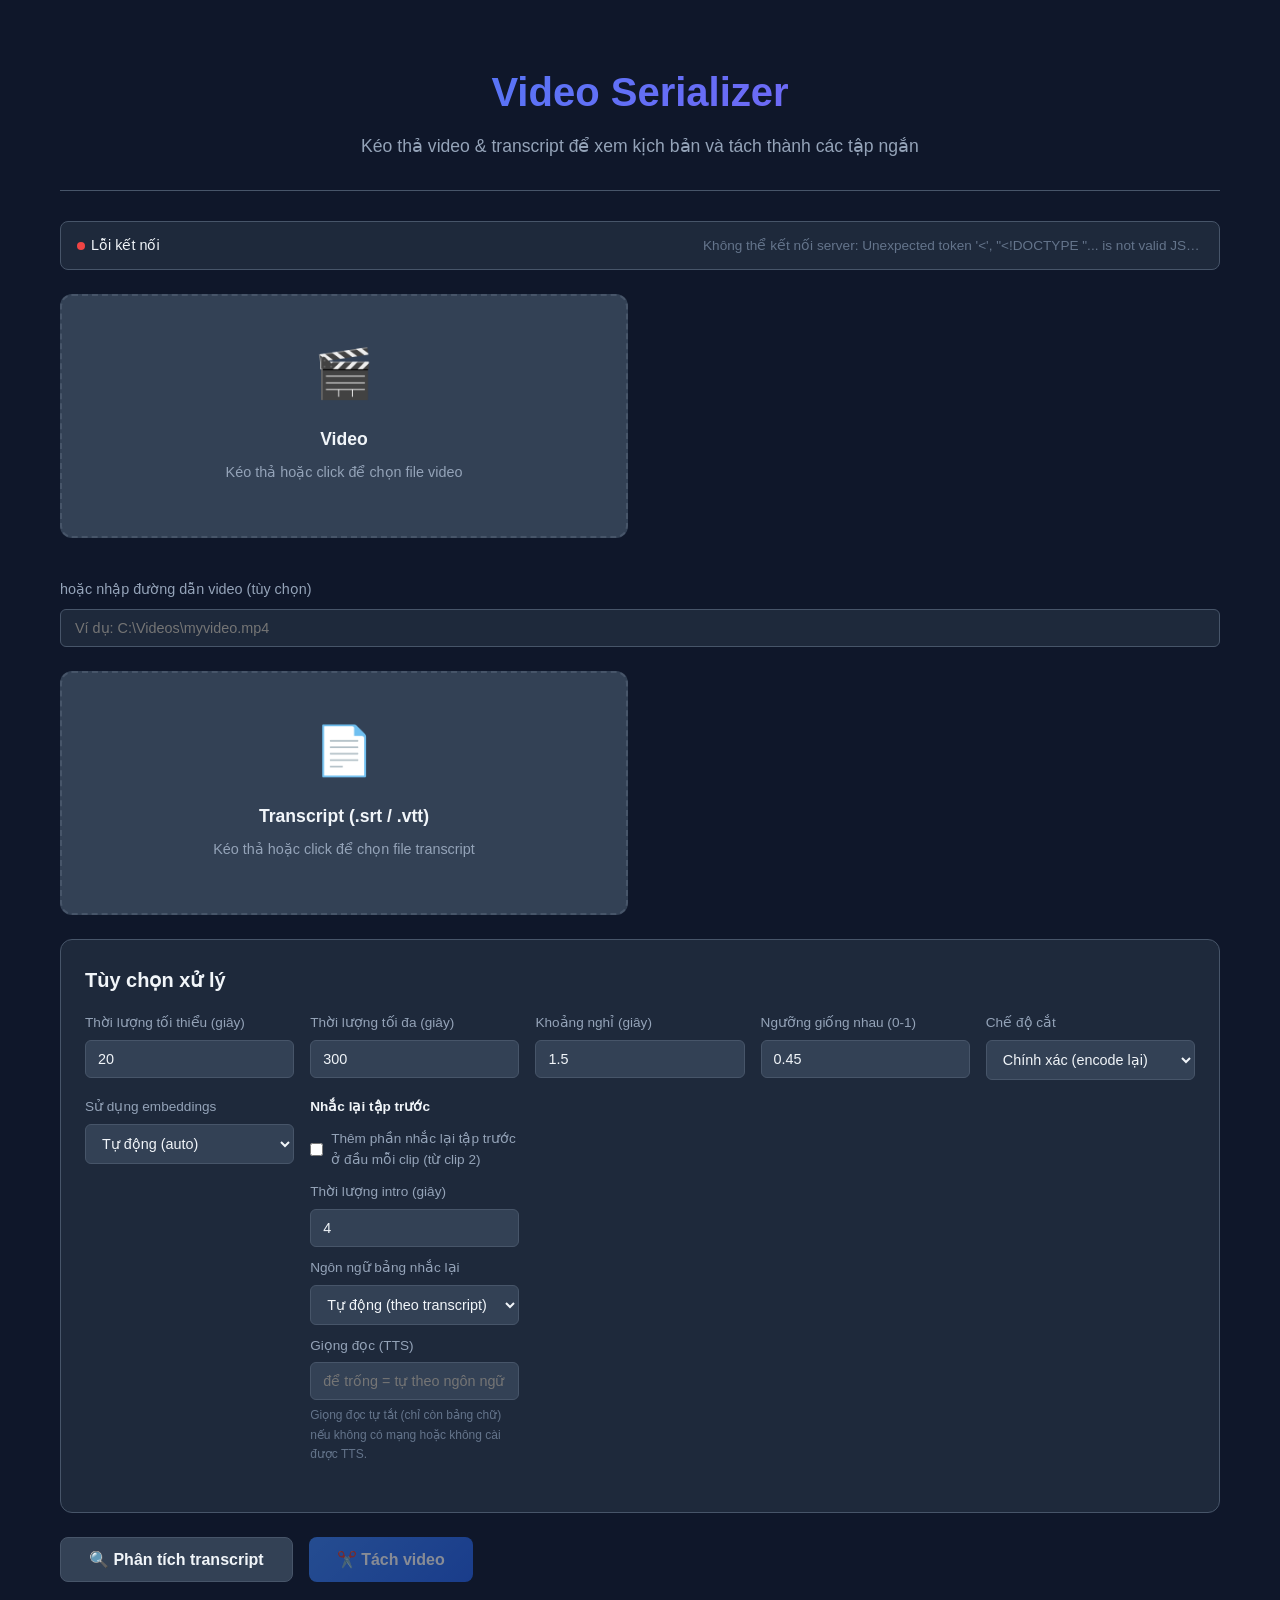
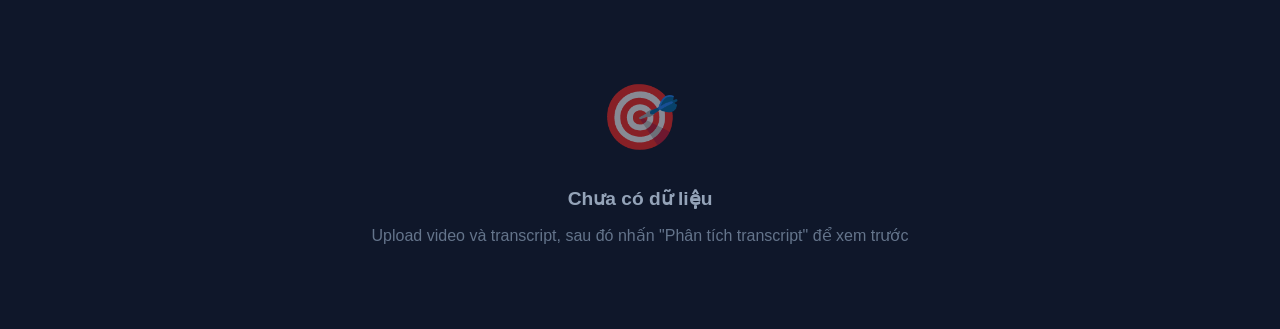
==== video-serializer/webgui.html @ 5f36f4cb "Restructure: move ClipForge into old/ and add video-serializer project" ====
<!DOCTYPE html>
<html lang="vi">
<head>
    <meta charset="UTF-8">
    <meta name="viewport" content="width=device-width, initial-scale=1.0">
    <title>Video Serializer</title>
    <style>
        :root {
            --bg-primary: #0f172a;
            --bg-secondary: #1e293b;
            --bg-card: #334155;
            --bg-hover: #475569;
            --text-primary: #f1f5f9;
            --text-secondary: #94a3b8;
            --text-muted: #64748b;
            --accent: #3b82f6;
            --accent-hover: #2563eb;
            --success: #10b981;
            --warning: #f59e0b;
            --error: #ef4444;
            --border: #475569;
            --shadow: rgba(0, 0, 0, 0.3);
        }

        * {
            margin: 0;
            padding: 0;
            box-sizing: border-box;
        }

        body {
            font-family: -apple-system, BlinkMacSystemFont, 'Segoe UI', Roboto, Oxygen, Ubuntu, sans-serif;
            background: var(--bg-primary);
            color: var(--text-primary);
            line-height: 1.6;
            min-height: 100vh;
        }

        .container {
            max-width: 1200px;
            margin: 0 auto;
            padding: 20px;
        }

        /* Header */
        header {
            text-align: center;
            padding: 40px 0 30px;
            border-bottom: 1px solid var(--border);
            margin-bottom: 30px;
        }

        header h1 {
            font-size: 2.5rem;
            font-weight: 700;
            background: linear-gradient(135deg, var(--accent), #8b5cf6);
            -webkit-background-clip: text;
            -webkit-text-fill-color: transparent;
            background-clip: text;
            margin-bottom: 8px;
        }

        header p {
            color: var(--text-secondary);
            font-size: 1.1rem;
        }

        /* Status Bar */
        .status-bar {
            background: var(--bg-secondary);
            border: 1px solid var(--border);
            border-radius: 8px;
            padding: 12px 16px;
            margin-bottom: 24px;
            display: flex;
            justify-content: space-between;
            align-items: center;
            flex-wrap: wrap;
            gap: 12px;
        }

        .status-left {
            display: flex;
            align-items: center;
            gap: 12px;
        }

        .status-indicator {
            display: flex;
            align-items: center;
            gap: 6px;
            font-size: 0.9rem;
        }

        .status-dot {
            width: 8px;
            height: 8px;
            border-radius: 50%;
            background: var(--success);
        }

        .status-dot.warning {
            background: var(--warning);
        }

        .status-dot.error {
            background: var(--error);
        }

        .warning-badge {
            background: rgba(245, 158, 11, 0.2);
            color: var(--warning);
            padding: 4px 10px;
            border-radius: 4px;
            font-size: 0.85rem;
            font-weight: 500;
        }

        .log-area {
            font-size: 0.85rem;
            color: var(--text-muted);
            max-width: 500px;
            overflow: hidden;
            text-overflow: ellipsis;
            white-space: nowrap;
        }

        /* Cards */
        .card {
            background: var(--bg-secondary);
            border: 1px solid var(--border);
            border-radius: 12px;
            padding: 24px;
            margin-bottom: 24px;
        }

        .card-title {
            font-size: 1.25rem;
            font-weight: 600;
            margin-bottom: 16px;
            color: var(--text-primary);
        }

        /* Upload Zones */
        .upload-grid {
            display: grid;
            grid-template-columns: 1fr 1fr;
            gap: 24px;
            margin-bottom: 24px;
        }

        @media (max-width: 768px) {
            .upload-grid {
                grid-template-columns: 1fr;
            }
        }

        .upload-zone {
            background: var(--bg-card);
            border: 2px dashed var(--border);
            border-radius: 12px;
            padding: 40px 24px;
            text-align: center;
            cursor: pointer;
            transition: all 0.2s ease;
            position: relative;
        }

        .upload-zone:hover {
            border-color: var(--accent);
            background: var(--bg-hover);
        }

        .upload-zone.dragover {
            border-color: var(--accent);
            background: rgba(59, 130, 246, 0.1);
        }

        .upload-zone.has-file {
            border-style: solid;
            border-color: var(--success);
        }

        .upload-icon {
            font-size: 3rem;
            margin-bottom: 12px;
        }

        .upload-zone h3 {
            font-size: 1.1rem;
            font-weight: 600;
            margin-bottom: 8px;
        }

        .upload-zone p {
            color: var(--text-secondary);
            font-size: 0.9rem;
            margin-bottom: 12px;
        }

        .upload-zone input[type="file"] {
            position: absolute;
            top: 0;
            left: 0;
            width: 100%;
            height: 100%;
            opacity: 0;
            cursor: pointer;
        }

        .file-info {
            margin-top: 16px;
            padding: 12px;
            background: var(--bg-secondary);
            border-radius: 8px;
            font-size: 0.9rem;
            display: none;
        }

        .file-info.visible {
            display: block;
        }

        .file-info strong {
            color: var(--success);
        }

        .path-input-container {
            margin-top: 16px;
        }

        .path-input-container label {
            display: block;
            font-size: 0.9rem;
            color: var(--text-secondary);
            margin-bottom: 8px;
        }

        .path-input-container input {
            width: 100%;
            padding: 10px 14px;
            background: var(--bg-secondary);
            border: 1px solid var(--border);
            border-radius: 6px;
            color: var(--text-primary);
            font-size: 0.9rem;
        }

        .path-input-container input:focus {
            outline: none;
            border-color: var(--accent);
        }

        /* Progress Bar */
        .progress-container {
            margin-top: 12px;
            display: none;
        }

        .progress-container.visible {
            display: block;
        }

        .progress-bar {
            height: 6px;
            background: var(--bg-secondary);
            border-radius: 3px;
            overflow: hidden;
            margin-bottom: 8px;
        }

        .progress-fill {
            height: 100%;
            background: linear-gradient(90deg, var(--accent), #8b5cf6);
            width: 0%;
            transition: width 0.2s ease;
        }

        .progress-text {
            font-size: 0.85rem;
            color: var(--text-secondary);
        }

        /* Options Panel */
        .options-panel {
            display: grid;
            grid-template-columns: repeat(auto-fit, minmax(180px, 1fr));
            gap: 16px;
            margin-bottom: 24px;
        }

        .option-group {
            display: flex;
            flex-direction: column;
        }

        .option-group label {
            font-size: 0.85rem;
            color: var(--text-secondary);
            margin-bottom: 6px;
        }

        .option-group input,
        .option-group select {
            padding: 10px 12px;
            background: var(--bg-card);
            border: 1px solid var(--border);
            border-radius: 6px;
            color: var(--text-primary);
            font-size: 0.9rem;
        }

        .option-group input:focus,
        .option-group select:focus {
            outline: none;
            border-color: var(--accent);
        }

        /* Buttons */
        .button-row {
            display: flex;
            gap: 16px;
            margin-bottom: 24px;
        }

        .btn {
            padding: 12px 28px;
            border: none;
            border-radius: 8px;
            font-size: 1rem;
            font-weight: 600;
            cursor: pointer;
            transition: all 0.2s ease;
            display: flex;
            align-items: center;
            gap: 8px;
        }

        .btn-primary {
            background: linear-gradient(135deg, var(--accent), #2563eb);
            color: white;
        }

        .btn-primary:hover:not(:disabled) {
            background: linear-gradient(135deg, var(--accent-hover), #1d4ed8);
            transform: translateY(-1px);
        }

        .btn-secondary {
            background: var(--bg-card);
            color: var(--text-primary);
            border: 1px solid var(--border);
        }

        .btn-secondary:hover:not(:disabled) {
            background: var(--bg-hover);
        }

        .btn:disabled {
            opacity: 0.5;
            cursor: not-allowed;
        }

        .spinner {
            width: 18px;
            height: 18px;
            border: 2px solid rgba(255,255,255,0.3);
            border-top-color: white;
            border-radius: 50%;
            animation: spin 0.8s linear infinite;
        }

        @keyframes spin {
            to { transform: rotate(360deg); }
        }

        /* Error Banner */
        .error-banner {
            background: rgba(239, 68, 68, 0.15);
            border: 1px solid var(--error);
            border-radius: 8px;
            padding: 14px 18px;
            margin-bottom: 24px;
            display: none;
        }

        .error-banner.visible {
            display: block;
        }

        .error-banner strong {
            color: var(--error);
            margin-right: 8px;
        }

        /* Script Timeline */
        .script-section {
            margin-bottom: 32px;
        }

        .topic-card {
            background: var(--bg-card);
            border: 1px solid var(--border);
            border-radius: 10px;
            padding: 20px;
            margin-bottom: 20px;
        }

        .topic-header {
            display: flex;
            justify-content: space-between;
            align-items: flex-start;
            margin-bottom: 12px;
            flex-wrap: wrap;
            gap: 12px;
        }

        .topic-title {
            font-size: 1.1rem;
            font-weight: 600;
            color: var(--accent);
        }

        .topic-meta {
            display: flex;
            gap: 16px;
            font-size: 0.85rem;
            color: var(--text-secondary);
        }

        .topic-meta span {
            background: var(--bg-secondary);
            padding: 4px 10px;
            border-radius: 4px;
        }

        .topic-summary {
            color: var(--text-secondary);
            font-size: 0.95rem;
            margin-bottom: 16px;
            line-height: 1.5;
        }

        .transcript-lines {
            background: var(--bg-secondary);
            border-radius: 8px;
            padding: 16px;
            max-height: 300px;
            overflow-y: auto;
        }

        .transcript-line {
            font-family: 'Consolas', 'Monaco', monospace;
            font-size: 0.9rem;
            padding: 8px 0;
            border-bottom: 1px solid var(--border);
            line-height: 1.6;
        }

        .transcript-line:last-child {
            border-bottom: none;
        }

        .timestamp {
            color: var(--accent);
            font-weight: 600;
            margin-right: 12px;
        }

        /* Clips Grid */
        .clips-section {
            margin-bottom: 32px;
        }

        .clips-header {
            display: flex;
            justify-content: space-between;
            align-items: center;
            margin-bottom: 20px;
            flex-wrap: wrap;
            gap: 16px;
        }

        .output-dir {
            font-size: 0.85rem;
            color: var(--text-secondary);
        }

        .output-dir code {
            background: var(--bg-card);
            padding: 4px 10px;
            border-radius: 4px;
            font-family: 'Consolas', 'Monaco', monospace;
            cursor: pointer;
        }

        .output-dir code:hover {
            background: var(--bg-hover);
        }

        .metadata-link {
            color: var(--accent);
            text-decoration: none;
            font-size: 0.9rem;
            font-weight: 500;
        }

        .metadata-link:hover {
            text-decoration: underline;
        }

        .clips-grid {
            display: grid;
            grid-template-columns: repeat(auto-fill, minmax(350px, 1fr));
            gap: 20px;
        }

        @media (max-width: 400px) {
            .clips-grid {
                grid-template-columns: 1fr;
            }
        }

        .clip-card {
            background: var(--bg-card);
            border: 1px solid var(--border);
            border-radius: 10px;
            overflow: hidden;
        }

        .clip-video {
            width: 100%;
            aspect-ratio: 16/9;
            background: #000;
        }

        .clip-video video {
            width: 100%;
            height: 100%;
        }

        .clip-info {
            padding: 16px;
        }

        .clip-title {
            font-size: 1rem;
            font-weight: 600;
            margin-bottom: 8px;
            color: var(--text-primary);
        }

        .clip-meta {
            display: flex;
            gap: 12px;
            font-size: 0.85rem;
            color: var(--text-secondary);
            margin-bottom: 10px;
        }

        .clip-summary {
            font-size: 0.9rem;
            color: var(--text-muted);
            margin-bottom: 12px;
            line-height: 1.5;
        }

        .clip-download {
            display: inline-flex;
            align-items: center;
            gap: 6px;
            color: var(--accent);
            text-decoration: none;
            font-size: 0.9rem;
            font-weight: 500;
            padding: 8px 14px;
            background: var(--bg-secondary);
            border-radius: 6px;
            transition: background 0.2s;
        }

        .clip-download:hover {
            background: var(--bg-hover);
        }

        /* Empty State */
        .empty-state {
            text-align: center;
            padding: 60px 20px;
            color: var(--text-muted);
        }

        .empty-state-icon {
            font-size: 4rem;
            margin-bottom: 16px;
            opacity: 0.5;
        }

        .empty-state h3 {
            font-size: 1.2rem;
            margin-bottom: 8px;
            color: var(--text-secondary);
        }
    </style>
</head>
<body>
    <div class="container">
        <header>
            <h1>Video Serializer</h1>
            <p>Kéo thả video & transcript để xem kịch bản và tách thành các tập ngắn</p>
        </header>

        <!-- Status Bar -->
        <div class="status-bar">
            <div class="status-left">
                <div class="status-indicator">
                    <span class="status-dot" id="statusDot"></span>
                    <span id="statusText">Đang kết nối...</span>
                </div>
                <span class="warning-badge" id="ffmpegWarning" style="display: none;">⚠️ Thiếu ffmpeg</span>
            </div>
            <div class="log-area" id="logArea">Sẵn sàng</div>
        </div>

        <!-- Error Banner -->
        <div class="error-banner" id="errorBanner">
            <strong>Lỗi:</strong>
            <span id="errorMessage"></span>
        </div>

        <!-- Upload Zones -->
        <div class="upload-grid">
            <!-- Video Upload Zone -->
            <div class="upload-zone" id="videoZone">
                <input type="file" id="videoInput" accept="video/*">
                <div class="upload-icon">🎬</div>
                <h3>Video</h3>
                <p>Kéo thả hoặc click để chọn file video</p>
                <div class="file-info" id="videoInfo"></div>
                <div class="progress-container" id="videoProgress">
                    <div class="progress-bar">
                        <div class="progress-fill" id="videoProgressFill"></div>
                    </div>
                    <div class="progress-text" id="videoProgressText">0%</div>
                </div>
            </div>
            <div class="path-input-container" style="grid-column: 1 / -1;">
                <label for="videoPathInput">hoặc nhập đường dẫn video (tùy chọn)</label>
                <input type="text" id="videoPathInput" placeholder="Ví dụ: C:\Videos\myvideo.mp4">
            </div>

            <!-- Transcript Upload Zone -->
            <div class="upload-zone" id="transcriptZone">
                <input type="file" id="transcriptInput" accept=".srt,.vtt">
                <div class="upload-icon">📄</div>
                <h3>Transcript (.srt / .vtt)</h3>
                <p>Kéo thả hoặc click để chọn file transcript</p>
                <div class="file-info" id="transcriptInfo"></div>
            </div>
        </div>

        <!-- Options Panel -->
        <div class="card">
            <h2 class="card-title">Tùy chọn xử lý</h2>
            <div class="options-panel">
                <div class="option-group">
                    <label for="minDuration">Thời lượng tối thiểu (giây)</label>
                    <input type="number" id="minDuration" value="20" min="1">
                </div>
                <div class="option-group">
                    <label for="maxDuration">Thời lượng tối đa (giây)</label>
                    <input type="number" id="maxDuration" value="300" min="1">
                </div>
                <div class="option-group">
                    <label for="gapThreshold">Khoảng nghỉ (giây)</label>
                    <input type="number" id="gapThreshold" value="1.5" step="0.1" min="0">
                </div>
                <div class="option-group">
                    <label for="similarity">Ngưỡng giống nhau (0-1)</label>
                    <input type="number" id="similarity" value="0.45" step="0.05" min="0" max="1">
                </div>
                <div class="option-group">
                    <label for="cutMode">Chế độ cắt</label>
                    <select id="cutMode">
                        <option value="accurate">Chính xác (encode lại)</option>
                        <option value="fast">Nhanh (copy)</option>
                    </select>
                </div>
                <div class="option-group">
                    <label for="useEmbeddings">Sử dụng embeddings</label>
                    <select id="useEmbeddings">
                        <option value="auto">Tự động (auto)</option>
                        <option value="false">Heuristic (nhanh, không cần cài thêm)</option>
                        <option value="true">Semantic (cần cài sentence-transformers)</option>
                    </select>
                </div>
                <div class="option-group">
                    <label style="font-weight: 600; color: var(--text-primary); margin-bottom: 10px;">Nhắc lại tập trước</label>
                    <div style="display: flex; align-items: center; gap: 8px; margin-bottom: 10px;">
                        <input type="checkbox" id="optAddRecaps" style="width: auto;">
                        <label for="optAddRecaps" style="margin: 0; font-size: 0.85rem; color: var(--text-secondary); cursor: pointer;">Thêm phần nhắc lại tập trước ở đầu mỗi clip (từ clip 2)</label>
                    </div>
                    <label for="optRecapDuration" style="font-size: 0.85rem; color: var(--text-secondary); margin-bottom: 6px;">Thời lượng intro (giây)</label>
                    <input type="number" id="optRecapDuration" value="4" min="1" max="10" step="0.5" style="margin-bottom: 10px;">
                    <label for="optRecapLang" style="font-size: 0.85rem; color: var(--text-secondary); margin-bottom: 6px;">Ngôn ngữ bảng nhắc lại</label>
                    <select id="optRecapLang" style="margin-bottom: 10px;">
                        <option value="auto" selected>Tự động (theo transcript)</option>
                        <option value="vi">Tiếng Việt</option>
                        <option value="en">English</option>
                        <option value="zh">中文</option>
                    </select>
                    <label for="optRecapVoice" style="font-size: 0.85rem; color: var(--text-secondary); margin-bottom: 6px;">Giọng đọc (TTS)</label>
                    <input type="text" id="optRecapVoice" value="" placeholder="để trống = tự theo ngôn ngữ">
                    <div style="font-size: 0.75rem; color: var(--text-muted); margin-top: 6px;">Giọng đọc tự tắt (chỉ còn bảng chữ) nếu không có mạng hoặc không cài được TTS.</div>
                </div>
            </div>
        </div>

        <!-- Action Buttons -->
        <div class="button-row">
            <button class="btn btn-secondary" id="parseBtn">
                🔍 Phân tích transcript
            </button>
            <button class="btn btn-primary" id="processBtn" disabled>
                ✂️ Tách video
            </button>
        </div>

        <!-- Results Area -->
        <div id="resultsArea">
            <!-- Script/Timeline Section -->
            <div class="script-section" id="scriptSection" style="display: none;">
                <h2 class="card-title">Kịch bản video</h2>
                <div id="topicsContainer"></div>
            </div>

            <!-- Clips Section -->
            <div class="clips-section" id="clipsSection" style="display: none;">
                <div class="clips-header">
                    <div>
                        <h2 class="card-title" style="margin-bottom: 8px;">Các tập đã tách</h2>
                        <div class="output-dir">
                            Thư mục output: <code id="outputDirCode"></code>
                        </div>
                    </div>
                    <div style="display: flex; gap: 12px; align-items: center;">
                        <a href="/metadata.json" class="metadata-link" download>
                            📥 Tải metadata.json
                        </a>
                        <a href="/api/export" class="metadata-link" id="exportAllBtn"
                           style="background: linear-gradient(135deg, #22c55e, #16a34a); color: #fff; padding: 8px 16px; border-radius: 8px; text-decoration: none; font-weight: 600;">
                            📦 Xuất file (tải tất cả .ZIP)
                        </a>
                    </div>
                </div>
                <div class="clips-grid" id="clipsGrid"></div>
            </div>

            <!-- Empty State -->
            <div class="empty-state" id="emptyState">
                <div class="empty-state-icon">🎯</div>
                <h3>Chưa có dữ liệu</h3>
                <p>Upload video và transcript, sau đó nhấn "Phân tích transcript" để xem trước</p>
            </div>
        </div>
    </div>

    <script>
        // State
        let videoPath = '';
        let transcriptPath = '';
        let parsedData = null;

        // DOM Elements
        const statusDot = document.getElementById('statusDot');
        const statusText = document.getElementById('statusText');
        const ffmpegWarning = document.getElementById('ffmpegWarning');
        const logArea = document.getElementById('logArea');
        const errorBanner = document.getElementById('errorBanner');
        const errorMessage = document.getElementById('errorMessage');
        const videoZone = document.getElementById('videoZone');
        const videoInput = document.getElementById('videoInput');
        const videoInfo = document.getElementById('videoInfo');
        const videoProgress = document.getElementById('videoProgress');
        const videoProgressFill = document.getElementById('videoProgressFill');
        const videoProgressText = document.getElementById('videoProgressText');
        const videoPathInput = document.getElementById('videoPathInput');
        const transcriptZone = document.getElementById('transcriptZone');
        const transcriptInput = document.getElementById('transcriptInput');
        const transcriptInfo = document.getElementById('transcriptInfo');
        const parseBtn = document.getElementById('parseBtn');
        const processBtn = document.getElementById('processBtn');
        const scriptSection = document.getElementById('scriptSection');
        const topicsContainer = document.getElementById('topicsContainer');
        const clipsSection = document.getElementById('clipsSection');
        const clipsGrid = document.getElementById('clipsGrid');
        const outputDirCode = document.getElementById('outputDirCode');
        const emptyState = document.getElementById('emptyState');

        // Utility Functions
        function log(message) {
            logArea.textContent = message;
        }

        function showError(message) {
            errorMessage.textContent = message;
            errorBanner.classList.add('visible');
            setTimeout(() => {
                errorBanner.classList.remove('visible');
            }, 8000);
        }

        function formatFileSize(bytes) {
            if (bytes === 0) return '0 B';
            const k = 1024;
            const sizes = ['B', 'KB', 'MB', 'GB'];
            const i = Math.floor(Math.log(bytes) / Math.log(k));
            return parseFloat((bytes / Math.pow(k, i)).toFixed(2)) + ' ' + sizes[i];
        }

        function getOptions() {
            return {
                min_duration: parseFloat(document.getElementById('minDuration').value) || 20,
                max_duration: parseFloat(document.getElementById('maxDuration').value) || 300,
                gap: parseFloat(document.getElementById('gapThreshold').value) || 1.5,
                similarity: parseFloat(document.getElementById('similarity').value) || 0.45,
                cut_mode: document.getElementById('cutMode').value,
                use_embeddings: document.getElementById('useEmbeddings').value,
                add_recaps: document.getElementById('optAddRecaps').checked ? 'true' : 'false',
                recap_duration: parseFloat(document.getElementById('optRecapDuration').value) || 4,
                recap_lang: document.getElementById('optRecapLang').value,
                recap_voice: document.getElementById('optRecapVoice').value
            };
        }

        function buildOptionsQuery(options) {
            const params = new URLSearchParams();
            params.append('filename', 'transcript.srt');
            params.append('min_duration', options.min_duration);
            params.append('max_duration', options.max_duration);
            params.append('gap', options.gap);
            params.append('similarity', options.similarity);
            params.append('cut_mode', options.cut_mode);
            params.append('use_embeddings', options.use_embeddings);
            return params.toString();
        }

        function updateProcessButton() {
            const hasVideo = videoPath !== '';
            const hasTranscript = transcriptPath !== '';
            processBtn.disabled = !(hasVideo && hasTranscript);
        }

        // Health Check
        async function checkHealth() {
            try {
                const response = await fetch('/api/health');
                const data = await response.json();
                
                if (data.ok) {
                    statusDot.className = 'status-dot';
                    statusText.textContent = 'Server OK';
                    
                    if (!data.ffmpeg_found) {
                        ffmpegWarning.style.display = 'block';
                        log('Cảnh báo: ffmpeg không tìm thấy trong PATH');
                    } else {
                        ffmpegWarning.style.display = 'none';
                        log('Sẵn sàng - ffmpeg đã cài đặt');
                    }
                } else {
                    throw new Error('Health check failed');
                }
            } catch (error) {
                statusDot.className = 'status-dot error';
                statusText.textContent = 'Lỗi kết nối';
                ffmpegWarning.style.display = 'none';
                log('Không thể kết nối server: ' + error.message);
            }
        }

        // Video Upload with XMLHttpRequest for progress
        function uploadVideo(file) {
            return new Promise((resolve, reject) => {
                const xhr = new XMLHttpRequest();
                const url = '/api/upload?filename=' + encodeURIComponent(file.name);
                
                xhr.open('POST', url, true);
                xhr.setRequestHeader('Content-Type', file.type || 'video/mp4');
                
                xhr.upload.onprogress = (e) => {
                    if (e.lengthComputable) {
                        const percent = Math.round((e.loaded / e.total) * 100);
                        videoProgressFill.style.width = percent + '%';
                        videoProgressText.textContent = percent + '%';
                        videoProgress.classList.add('visible');
                    }
                };
                
                xhr.onload = () => {
                    videoProgress.classList.remove('visible');
                    if (xhr.status >= 200 && xhr.status < 300) {
                        try {
                            const data = JSON.parse(xhr.responseText);
                            if (data.ok) {
                                videoPath = data.video_path;
                                videoInfo.innerHTML = '<strong>✓ Đã upload:</strong> ' + data.name + ' (' + formatFileSize(file.size) + ')';
                                videoInfo.classList.add('visible');
                                videoZone.classList.add('has-file');
                                log('Đã upload video: ' + data.name);
                                updateProcessButton();
                                resolve(data);
                            } else {
                                reject(new Error(data.error || 'Upload failed'));
                            }
                        } catch (e) {
                            reject(new Error('Invalid response'));
                        }
                    } else {
                        reject(new Error('Upload failed: ' + xhr.statusText));
                    }
                };
                
                xhr.onerror = () => {
                    videoProgress.classList.remove('visible');
                    reject(new Error('Network error'));
                };
                
                xhr.send(file);
            });
        }

        // Parse Transcript
        async function parseTranscript(file) {
            const options = getOptions();
            const queryString = buildOptionsQuery(options);
            
            try {
                const response = await fetch('/api/parse?' + queryString, {
                    method: 'POST',
                    headers: {
                        'Content-Type': file.type || 'text/plain'
                    },
                    body: file
                });
                
                const data = await response.json();
                
                if (data.ok) {
                    transcriptPath = data.transcript_path;
                    parsedData = data;
                    
                    transcriptInfo.innerHTML = '<strong>✓ Đã phân tích:</strong> ' + data.segment_count + ' đoạn, ' + data.topics.length + ' chủ đề';
                    transcriptInfo.classList.add('visible');
                    transcriptZone.classList.add('has-file');
                    
                    renderTopics(data);
                    updateProcessButton();
                    log('Đã phân tích transcript: ' + data.topics.length + ' chủ đề');
                    return data;
                } else {
                    throw new Error(data.error || 'Parse failed');
                }
            } catch (error) {
                showError(error.message);
                log('Lỗi khi phân tích: ' + error.message);
                throw error;
            }
        }

        // Render Topics
        function renderTopics(data) {
            emptyState.style.display = 'none';
            scriptSection.style.display = 'block';
            clipsSection.style.display = 'none';
            
            let html = '';
            
            // Group transcript lines by topic
            data.topics.forEach((topic, topicIndex) => {
                const topicLines = data.transcript.filter(line => {
                    return line.start >= topic.start && line.end <= topic.end;
                });
                
                html += '<div class="topic-card">';
                html += '<div class="topic-header">';
                html += '<div class="topic-title">' + escapeHtml(topic.title) + '</div>';
                html += '<div class="topic-meta">';
                html += '<span>⏱️ ' + topic.start_ts + ' – ' + topic.end_ts + '</span>';
                html += '<span>⏳ ' + topic.duration.toFixed(1) + 's</span>';
                html += '</div>';
                html += '</div>';
                
                if (topic.summary) {
                    html += '<div class="topic-summary">' + escapeHtml(topic.summary) + '</div>';
                }
                
                html += '<div class="transcript-lines">';
                topicLines.forEach(line => {
                    html += '<div class="transcript-line">';
                    html += '<span class="timestamp">[' + line.start_ts + ']</span>';
                    html += escapeHtml(line.text);
                    html += '</div>';
                });
                html += '</div>';
                html += '</div>';
            });
            
            topicsContainer.innerHTML = html;
        }

        // Render Clips
        function renderClips(data) {
            emptyState.style.display = 'none';
            clipsSection.style.display = 'block';
            
            outputDirCode.textContent = data.output_dir;
            outputDirCode.title = 'Click để copy';
            outputDirCode.onclick = () => {
                navigator.clipboard.writeText(data.output_dir);
                log('Đã copy đường dẫn output');
            };
            
            let html = '';
            data.episodes.forEach(episode => {
                html += '<div class="clip-card">';
                html += '<div class="clip-video">';
                html += '<video controls preload="metadata">';
                html += '<source src="' + episode.clip + '" type="video/mp4">';
                html += 'Trình duyệt không hỗ trợ video tag';
                html += '</video>';
                html += '</div>';
                html += '<div class="clip-info">';
                html += '<div class="clip-title">Tập ' + episode.index + ': ' + escapeHtml(episode.title) + '</div>';
                html += '<div class="clip-meta">';
                html += '<span>⏱️ ' + episode.start_timestamp + ' – ' + episode.end_timestamp + '</span>';
                html += '<span>⏳ ' + episode.duration.toFixed(1) + 's</span>';
                html += '</div>';
                if (episode.summary) {
                    html += '<div class="clip-summary">' + escapeHtml(episode.summary) + '</div>';
                }
                html += '<a href="' + episode.download + '" class="clip-download" download>⬇️ Tải clip</a>';
                html += '</div>';
                html += '</div>';
            });
            
            clipsGrid.innerHTML = html;
            log('Đã tách ' + data.episode_count + ' tập video');
        }

        // Process Video
        async function processVideo() {
            if (!videoPath || !transcriptPath) {
                showError('Vui lòng upload cả video và transcript');
                return;
            }
            
            const options = getOptions();
            const payload = {
                video_path: videoPath,
                transcript_path: transcriptPath,
                min_duration: options.min_duration,
                max_duration: options.max_duration,
                gap: options.gap,
                similarity: options.similarity,
                cut_mode: options.cut_mode,
                use_embeddings: options.use_embeddings,
                metadata_format: 'json',
                add_recaps: options.add_recaps,
                recap_duration: options.recap_duration,
                recap_lang: options.recap_lang,
                recap_voice: options.recap_voice
            };
            
            // Optional output_dir
            const outputDir = document.getElementById('outputDir')?.value;
            if (outputDir) {
                payload.output_dir = outputDir;
            }
            
            processBtn.disabled = true;
            processBtn.innerHTML = '<span class="spinner"></span> Đang xử lý...';
            log('Đang xử lý video...');
            
            try {
                const response = await fetch('/api/process', {
                    method: 'POST',
                    headers: {
                        'Content-Type': 'application/json'
                    },
                    body: JSON.stringify(payload)
                });
                
                const data = await response.json();
                
                if (data.ok) {
                    renderClips(data);
                    updateProcessButton();
                } else {
                    throw new Error(data.error || 'Process failed');
                }
            } catch (error) {
                showError(error.message);
                log('Lỗi khi xử lý: ' + error.message);
            } finally {
                processBtn.disabled = false;
                processBtn.innerHTML = '✂️ Tách video';
            }
        }

        // Escape HTML
        function escapeHtml(text) {
            const div = document.createElement('div');
            div.textContent = text;
            return div.innerHTML;
        }

        // Event Listeners
        videoInput.addEventListener('change', (e) => {
            const file = e.target.files[0];
            if (file) {
                uploadVideo(file).catch(error => {
                    showError(error.message);
                });
            }
        });

        transcriptInput.addEventListener('change', (e) => {
            const file = e.target.files[0];
            if (file) {
                parseTranscript(file).catch(() => {});
            }
        });

        videoPathInput.addEventListener('change', () => {
            const path = videoPathInput.value.trim();
            if (path) {
                videoPath = path;
                videoInfo.innerHTML = '<strong>✓ Đường dẫn:</strong> ' + escapeHtml(path);
                videoInfo.classList.add('visible');
                videoZone.classList.add('has-file');
                updateProcessButton();
                log('Đã chọn đường dẫn video: ' + path);
            }
        });

        parseBtn.addEventListener('click', () => {
            const file = transcriptInput.files[0];
            if (!file) {
                showError('Vui lòng chọn file transcript');
                return;
            }
            parseTranscript(file).catch(() => {});
        });

        processBtn.addEventListener('click', () => {
            processVideo();
        });

        // Drag and Drop
        ['dragenter', 'dragover', 'dragleave', 'drop'].forEach(eventName => {
            videoZone.addEventListener(eventName, (e) => {
                e.preventDefault();
                e.stopPropagation();
            });
            
            transcriptZone.addEventListener(eventName, (e) => {
                e.preventDefault();
                e.stopPropagation();
            });
        });

        ['dragenter', 'dragover'].forEach(eventName => {
            videoZone.addEventListener(eventName, () => {
                videoZone.classList.add('dragover');
            });
            
            transcriptZone.addEventListener(eventName, () => {
                transcriptZone.classList.add('dragover');
            });
        });

        ['dragleave', 'drop'].forEach(eventName => {
            videoZone.addEventListener(eventName, () => {
                videoZone.classList.remove('dragover');
            });
            
            transcriptZone.addEventListener(eventName, () => {
                transcriptZone.classList.remove('dragover');
            });
        });

        videoZone.addEventListener('drop', (e) => {
            const files = e.dataTransfer.files;
            if (files.length > 0 && files[0].type.startsWith('video/')) {
                uploadVideo(files[0]).catch(error => {
                    showError(error.message);
                });
            }
        });

        transcriptZone.addEventListener('drop', (e) => {
            const files = e.dataTransfer.files;
            if (files.length > 0 && (files[0].name.endsWith('.srt') || files[0].name.endsWith('.vtt'))) {
                parseTranscript(files[0]).catch(() => {});
            }
        });

        // Initialize
        checkHealth();
    </script>
</body>
</html>
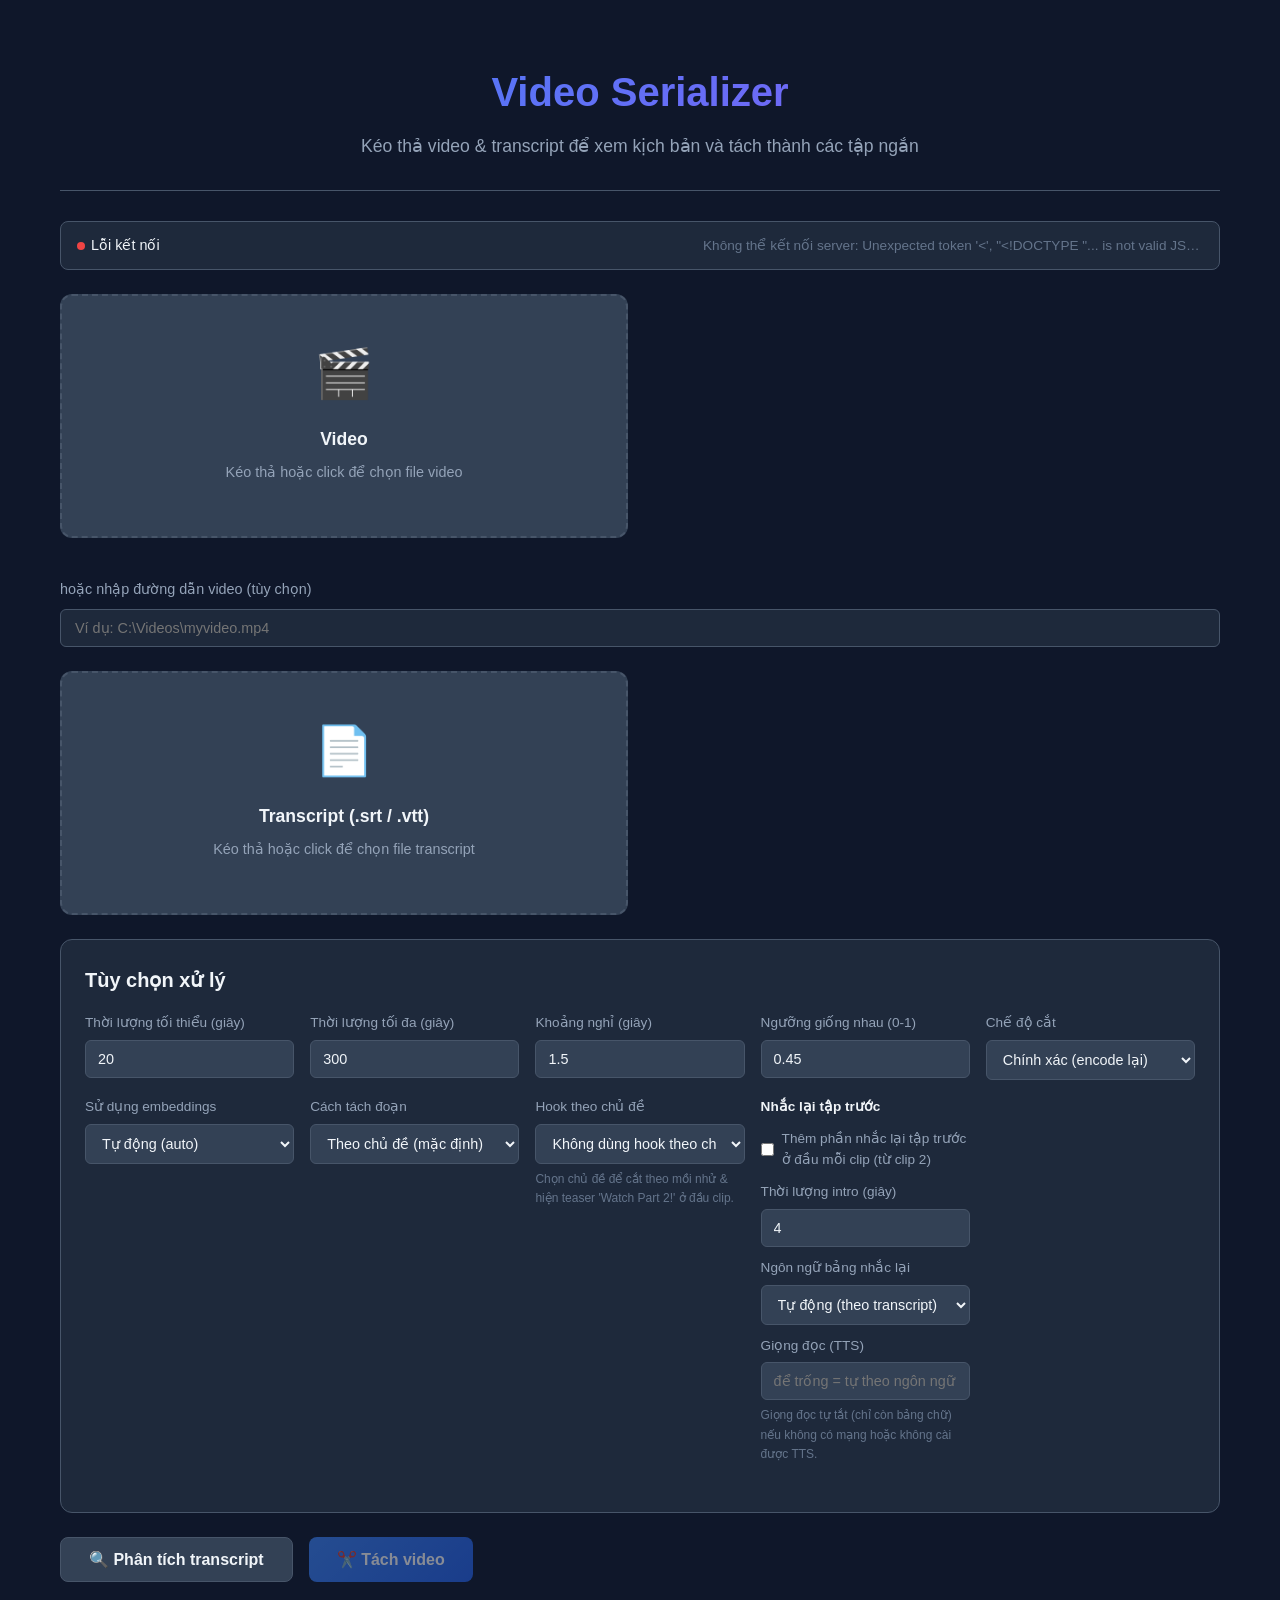
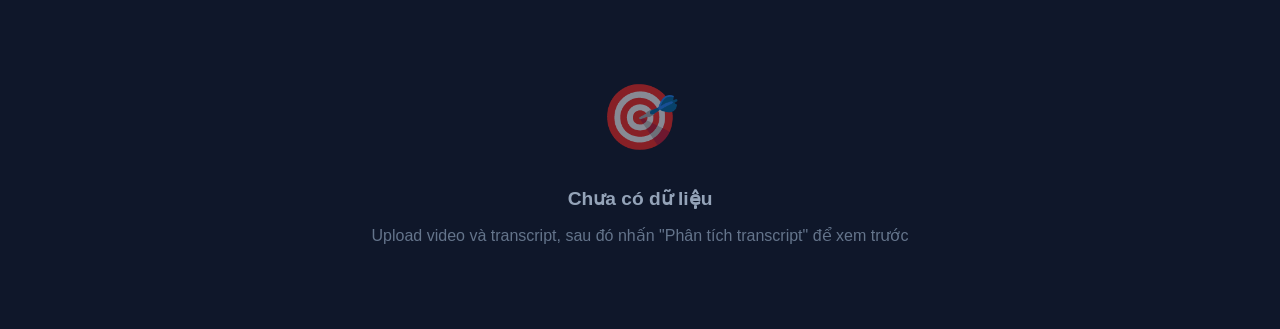
==== commit b42b6593: "Add hooks module, EN sample, and update segmentation/enrich/webgui" ====
--- a/video-serializer/webgui.html
+++ b/video-serializer/webgui.html
@@ -695,6 +695,23 @@
                     </select>
                 </div>
                 <div class="option-group">
+                    <label for="optStrategy">Cách tách đoạn</label>
+                    <select id="optStrategy">
+                        <option value="topic" selected>Theo chủ đề (mặc định)</option>
+                        <option value="retention">Giữ chân người xem (kết bằng câu hỏi/mồi nhử)</option>
+                    </select>
+                </div>
+                <div class="option-group">
+                    <label for="optTopic">Hook theo chủ đề</label>
+                    <select id="optTopic">
+                        <option value="none" selected>Không dùng hook theo chủ đề</option>
+                        <option value="travel">Travel, Exploration &amp; Experience</option>
+                        <option value="pranks">Hide and Seek &amp; Pranks</option>
+                        <option value="sports">Sports &amp; Challenges</option>
+                    </select>
+                    <div style="font-size: 0.75rem; color: var(--text-muted); margin-top: 6px;">Chọn chủ đề để cắt theo mồi nhử &amp; hiện teaser 'Watch Part 2!' ở đầu clip.</div>
+                </div>
+                <div class="option-group">
                     <label style="font-weight: 600; color: var(--text-primary); margin-bottom: 10px;">Nhắc lại tập trước</label>
                     <div style="display: flex; align-items: center; gap: 8px; margin-bottom: 10px;">
                         <input type="checkbox" id="optAddRecaps" style="width: auto;">
@@ -826,6 +843,8 @@
                 similarity: parseFloat(document.getElementById('similarity').value) || 0.45,
                 cut_mode: document.getElementById('cutMode').value,
                 use_embeddings: document.getElementById('useEmbeddings').value,
+                strategy: document.getElementById('optStrategy').value,
+                topic: document.getElementById('optTopic').value,
                 add_recaps: document.getElementById('optAddRecaps').checked ? 'true' : 'false',
                 recap_duration: parseFloat(document.getElementById('optRecapDuration').value) || 4,
                 recap_lang: document.getElementById('optRecapLang').value,
@@ -842,6 +861,7 @@
             params.append('similarity', options.similarity);
             params.append('cut_mode', options.cut_mode);
             params.append('use_embeddings', options.use_embeddings);
+            params.append('strategy', options.strategy);
             return params.toString();
         }
 
@@ -1065,6 +1085,8 @@
                 similarity: options.similarity,
                 cut_mode: options.cut_mode,
                 use_embeddings: options.use_embeddings,
+                strategy: options.strategy,
+                topic: options.topic,
                 metadata_format: 'json',
                 add_recaps: options.add_recaps,
                 recap_duration: options.recap_duration,
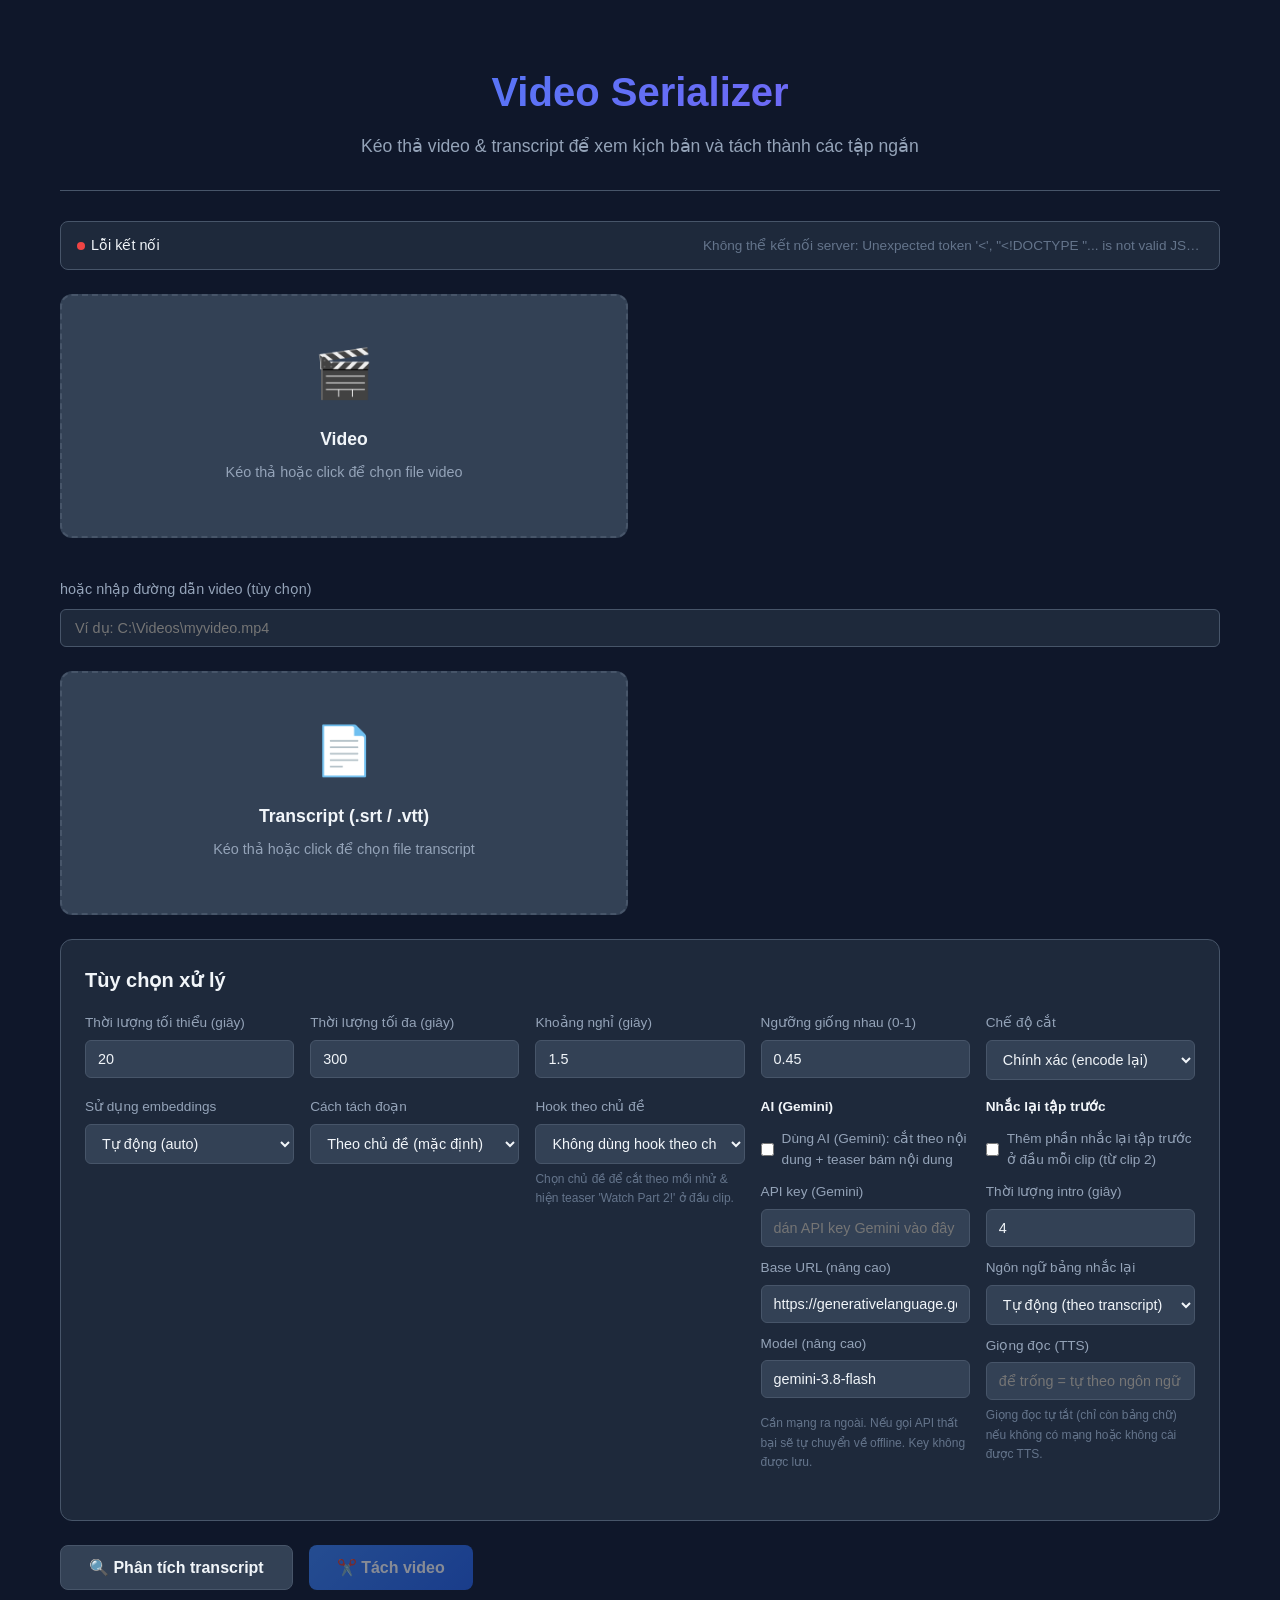
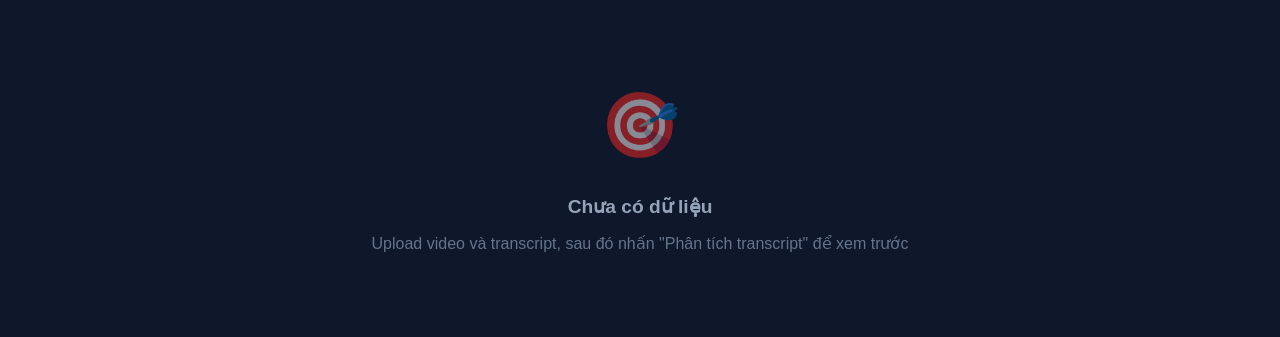
==== commit 3e4eb3f0: "Remove old ClipForge project; add LLM integration and improve serializer - Delete legacy old/ direct" ====
--- a/video-serializer/webgui.html
+++ b/video-serializer/webgui.html
@@ -712,6 +712,20 @@
                     <div style="font-size: 0.75rem; color: var(--text-muted); margin-top: 6px;">Chọn chủ đề để cắt theo mồi nhử &amp; hiện teaser 'Watch Part 2!' ở đầu clip.</div>
                 </div>
                 <div class="option-group">
+                    <label style="font-weight: 600; color: var(--text-primary); margin-bottom: 10px;">AI (Gemini)</label>
+                    <div style="display: flex; align-items: center; gap: 8px; margin-bottom: 10px;">
+                        <input type="checkbox" id="optUseLlm" style="width: auto;">
+                        <label for="optUseLlm" style="margin: 0; font-size: 0.85rem; color: var(--text-secondary); cursor: pointer;">Dùng AI (Gemini): cắt theo nội dung + teaser bám nội dung</label>
+                    </div>
+                    <label for="optLlmKey" style="font-size: 0.85rem; color: var(--text-secondary); margin-bottom: 6px;">API key (Gemini)</label>
+                    <input type="password" id="optLlmKey" value="" placeholder="dán API key Gemini vào đây" autocomplete="off" style="margin-bottom: 10px;">
+                    <label for="optLlmBaseUrl" style="font-size: 0.85rem; color: var(--text-secondary); margin-bottom: 6px;">Base URL (nâng cao)</label>
+                    <input type="text" id="optLlmBaseUrl" value="https://generativelanguage.googleapis.com/v1beta/openai" style="margin-bottom: 10px;">
+                    <label for="optLlmModel" style="font-size: 0.85rem; color: var(--text-secondary); margin-bottom: 6px;">Model (nâng cao)</label>
+                    <input type="text" id="optLlmModel" value="gemini-3.8-flash" style="margin-bottom: 10px;">
+                    <div style="font-size: 0.75rem; color: var(--text-muted); margin-top: 6px;">Cần mạng ra ngoài. Nếu gọi API thất bại sẽ tự chuyển về offline. Key không được lưu.</div>
+                </div>
+                <div class="option-group">
                     <label style="font-weight: 600; color: var(--text-primary); margin-bottom: 10px;">Nhắc lại tập trước</label>
                     <div style="display: flex; align-items: center; gap: 8px; margin-bottom: 10px;">
                         <input type="checkbox" id="optAddRecaps" style="width: auto;">
@@ -848,7 +862,11 @@
                 add_recaps: document.getElementById('optAddRecaps').checked ? 'true' : 'false',
                 recap_duration: parseFloat(document.getElementById('optRecapDuration').value) || 4,
                 recap_lang: document.getElementById('optRecapLang').value,
-                recap_voice: document.getElementById('optRecapVoice').value
+                recap_voice: document.getElementById('optRecapVoice').value,
+                use_llm: document.getElementById('optUseLlm').checked ? 'true' : 'false',
+                llm_api_key: document.getElementById('optLlmKey').value || '',
+                llm_base_url: document.getElementById('optLlmBaseUrl').value || '',
+                llm_model: document.getElementById('optLlmModel').value || ''
             };
         }
 
@@ -1091,7 +1109,11 @@
                 add_recaps: options.add_recaps,
                 recap_duration: options.recap_duration,
                 recap_lang: options.recap_lang,
-                recap_voice: options.recap_voice
+                recap_voice: options.recap_voice,
+                use_llm: options.use_llm,
+                llm_api_key: options.llm_api_key,
+                llm_base_url: options.llm_base_url,
+                llm_model: options.llm_model
             };
             
             // Optional output_dir
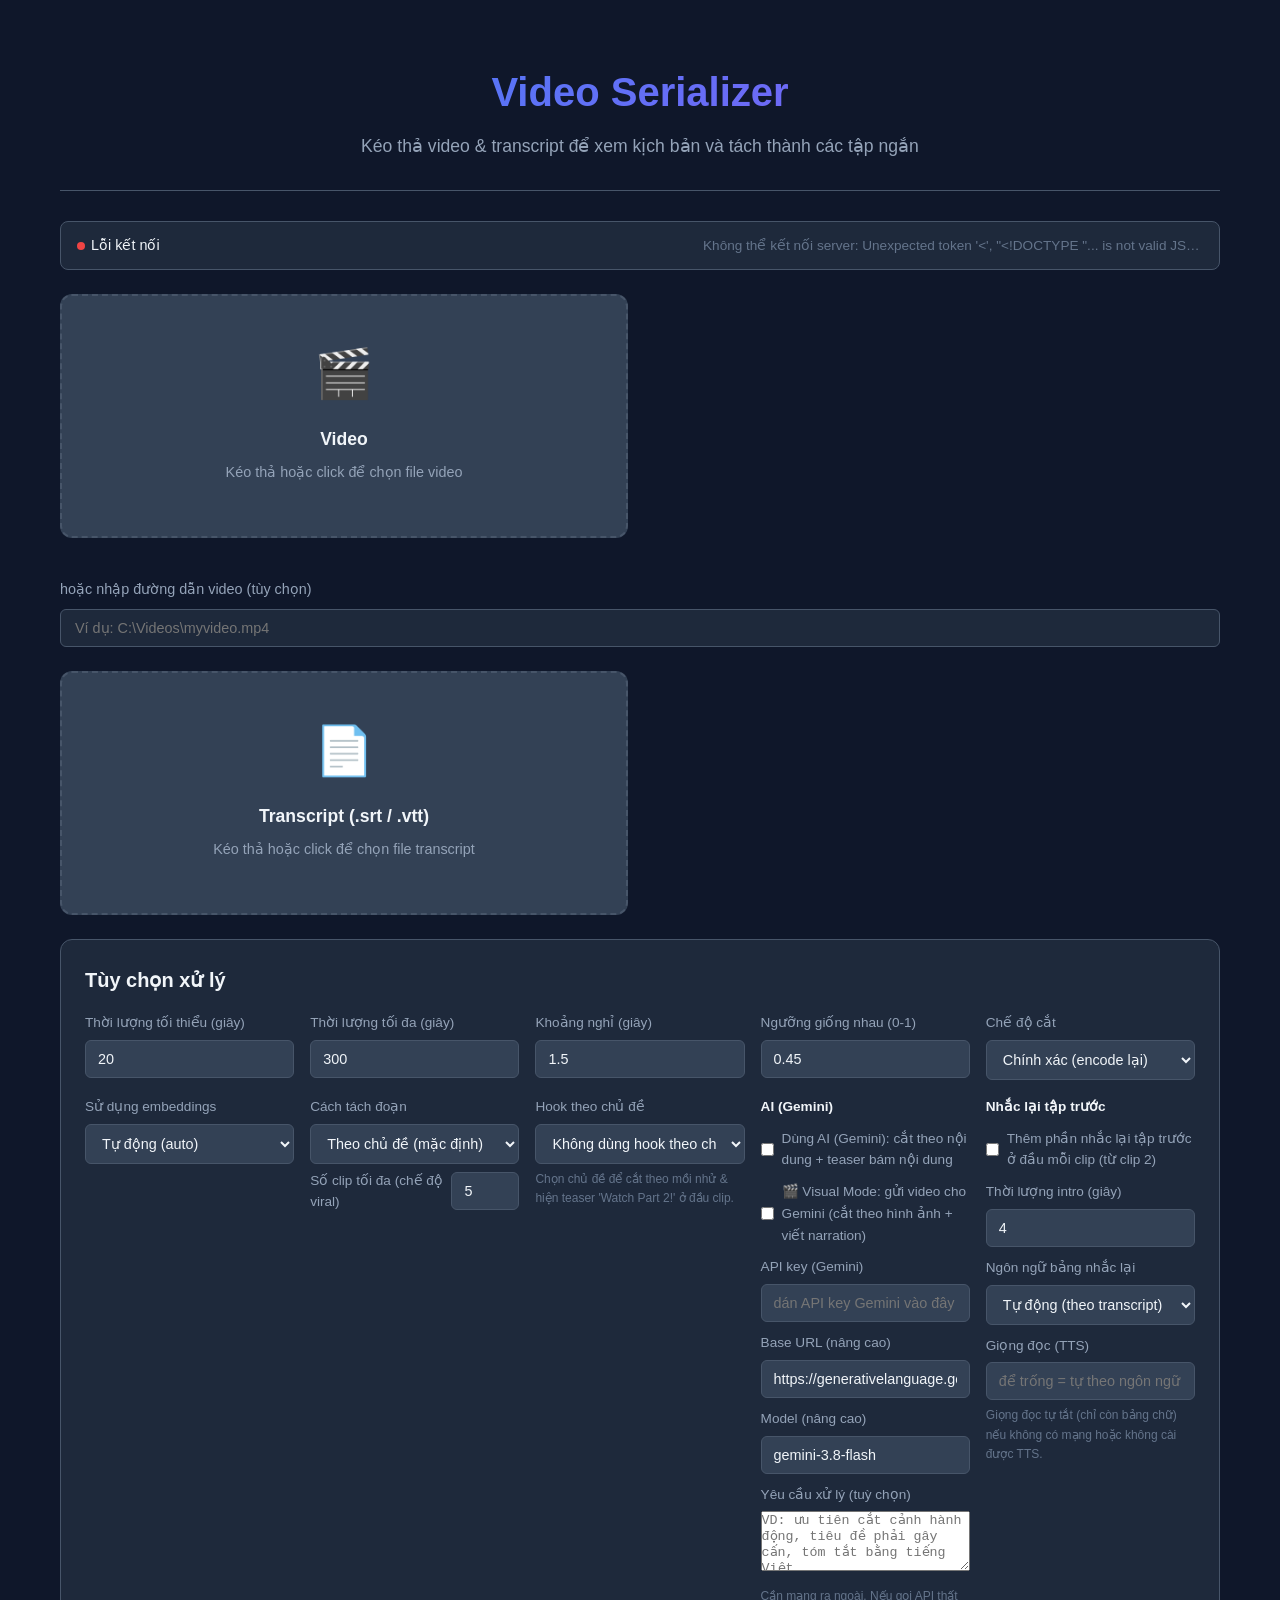
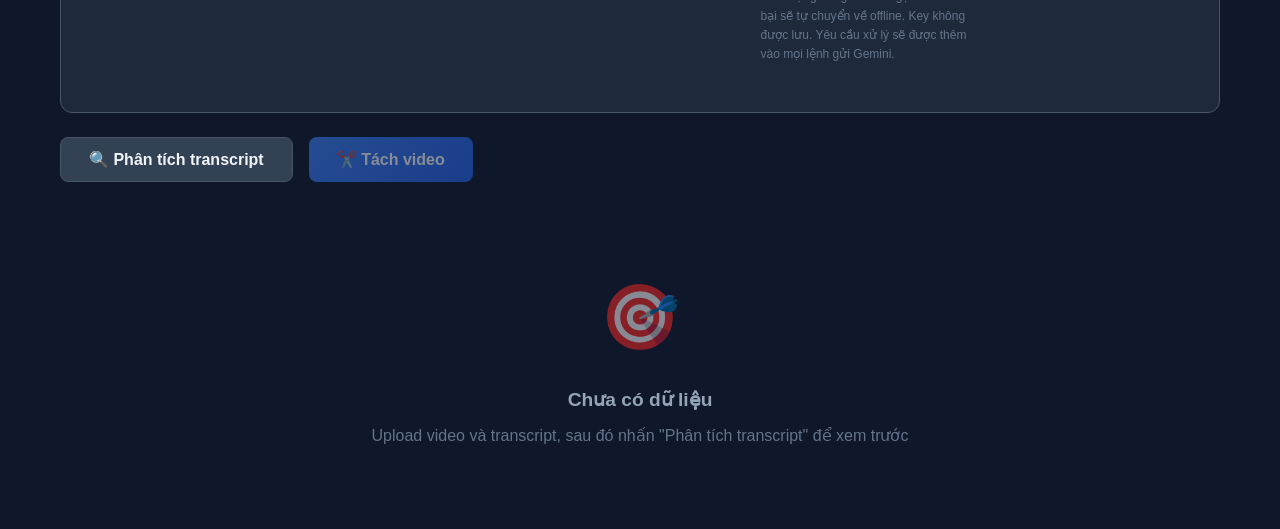
==== commit 32251265: "Add viral cutting strategy and visual mode Ultraworked with [Sisyphus](https://github.com/code-yeong" ====
--- a/video-serializer/webgui.html
+++ b/video-serializer/webgui.html
@@ -563,6 +563,17 @@
             color: var(--text-muted);
             margin-bottom: 12px;
             line-height: 1.5;
+        }
+
+        .clip-narration {
+            font-size: 0.85rem;
+            color: #a5d6a7;
+            background: rgba(76, 175, 80, 0.08);
+            border-left: 3px solid #4caf50;
+            padding: 8px 12px;
+            margin-bottom: 12px;
+            line-height: 1.5;
+            border-radius: 0 4px 4px 0;
         }
 
         .clip-download {
@@ -699,7 +710,12 @@
                     <select id="optStrategy">
                         <option value="topic" selected>Theo chủ đề (mặc định)</option>
                         <option value="retention">Giữ chân người xem (kết bằng câu hỏi/mồi nhử)</option>
+                        <option value="viral">Chọn khoảnh khắc viral (chỉ chọn clip hay nhất + chấm điểm, cần AI)</option>
                     </select>
+                    <div style="display:flex; align-items:center; gap:8px; margin-top:6px;">
+                        <label for="optMaxClips" style="margin:0;">Số clip tối đa (chế độ viral)</label>
+                        <input type="number" id="optMaxClips" value="5" min="1" max="20" style="width:70px;">
+                    </div>
                 </div>
                 <div class="option-group">
                     <label for="optTopic">Hook theo chủ đề</label>
@@ -717,13 +733,19 @@
                         <input type="checkbox" id="optUseLlm" style="width: auto;">
                         <label for="optUseLlm" style="margin: 0; font-size: 0.85rem; color: var(--text-secondary); cursor: pointer;">Dùng AI (Gemini): cắt theo nội dung + teaser bám nội dung</label>
                     </div>
+                    <div style="display: flex; align-items: center; gap: 8px; margin-bottom: 10px;">
+                        <input type="checkbox" id="optUseVisual" style="width: auto;">
+                        <label for="optUseVisual" style="margin: 0; font-size: 0.85rem; color: var(--text-secondary); cursor: pointer;">🎬 Visual Mode: gửi video cho Gemini (cắt theo hình ảnh + viết narration)</label>
+                    </div>
                     <label for="optLlmKey" style="font-size: 0.85rem; color: var(--text-secondary); margin-bottom: 6px;">API key (Gemini)</label>
                     <input type="password" id="optLlmKey" value="" placeholder="dán API key Gemini vào đây" autocomplete="off" style="margin-bottom: 10px;">
                     <label for="optLlmBaseUrl" style="font-size: 0.85rem; color: var(--text-secondary); margin-bottom: 6px;">Base URL (nâng cao)</label>
                     <input type="text" id="optLlmBaseUrl" value="https://generativelanguage.googleapis.com/v1beta/openai" style="margin-bottom: 10px;">
                     <label for="optLlmModel" style="font-size: 0.85rem; color: var(--text-secondary); margin-bottom: 6px;">Model (nâng cao)</label>
                     <input type="text" id="optLlmModel" value="gemini-3.8-flash" style="margin-bottom: 10px;">
-                    <div style="font-size: 0.75rem; color: var(--text-muted); margin-top: 6px;">Cần mạng ra ngoài. Nếu gọi API thất bại sẽ tự chuyển về offline. Key không được lưu.</div>
+                    <label for="optLlmPrompt" style="font-size: 0.85rem; color: var(--text-secondary); margin-bottom: 6px;">Yêu cầu xử lý (tuỳ chọn)</label>
+                    <textarea id="optLlmPrompt" rows="3" placeholder="VD: ưu tiên cắt cảnh hành động, tiêu đề phải gây cấn, tóm tắt bằng tiếng Việt..." style="margin-bottom: 10px; resize: vertical; min-height: 60px;"></textarea>
+                    <div style="font-size: 0.75rem; color: var(--text-muted); margin-top: 6px;">Cần mạng ra ngoài. Nếu gọi API thất bại sẽ tự chuyển về offline. Key không được lưu. Yêu cầu xử lý sẽ được thêm vào mọi lệnh gửi Gemini.</div>
                 </div>
                 <div class="option-group">
                     <label style="font-weight: 600; color: var(--text-primary); margin-bottom: 10px;">Nhắc lại tập trước</label>
@@ -858,15 +880,18 @@
                 cut_mode: document.getElementById('cutMode').value,
                 use_embeddings: document.getElementById('useEmbeddings').value,
                 strategy: document.getElementById('optStrategy').value,
+                max_clips: parseInt(document.getElementById('optMaxClips').value) || 5,
                 topic: document.getElementById('optTopic').value,
                 add_recaps: document.getElementById('optAddRecaps').checked ? 'true' : 'false',
                 recap_duration: parseFloat(document.getElementById('optRecapDuration').value) || 4,
                 recap_lang: document.getElementById('optRecapLang').value,
                 recap_voice: document.getElementById('optRecapVoice').value,
                 use_llm: document.getElementById('optUseLlm').checked ? 'true' : 'false',
+                use_visual: document.getElementById('optUseVisual').checked ? 'true' : 'false',
                 llm_api_key: document.getElementById('optLlmKey').value || '',
                 llm_base_url: document.getElementById('optLlmBaseUrl').value || '',
-                llm_model: document.getElementById('optLlmModel').value || ''
+                llm_model: document.getElementById('optLlmModel').value || '',
+                llm_custom_prompt: document.getElementById('optLlmPrompt').value || ''
             };
         }
 
@@ -880,6 +905,7 @@
             params.append('cut_mode', options.cut_mode);
             params.append('use_embeddings', options.use_embeddings);
             params.append('strategy', options.strategy);
+            params.append('max_clips', options.max_clips);
             return params.toString();
         }
 
@@ -1077,6 +1103,9 @@
                 if (episode.summary) {
                     html += '<div class="clip-summary">' + escapeHtml(episode.summary) + '</div>';
                 }
+                if (episode.narration) {
+                    html += '<div class="clip-narration">🎙️ ' + escapeHtml(episode.narration) + '</div>';
+                }
                 html += '<a href="' + episode.download + '" class="clip-download" download>⬇️ Tải clip</a>';
                 html += '</div>';
                 html += '</div>';
@@ -1104,6 +1133,7 @@
                 cut_mode: options.cut_mode,
                 use_embeddings: options.use_embeddings,
                 strategy: options.strategy,
+                max_clips: options.max_clips,
                 topic: options.topic,
                 metadata_format: 'json',
                 add_recaps: options.add_recaps,
@@ -1111,9 +1141,11 @@
                 recap_lang: options.recap_lang,
                 recap_voice: options.recap_voice,
                 use_llm: options.use_llm,
+                use_visual: options.use_visual,
                 llm_api_key: options.llm_api_key,
                 llm_base_url: options.llm_base_url,
-                llm_model: options.llm_model
+                llm_model: options.llm_model,
+                llm_custom_prompt: options.llm_custom_prompt
             };
             
             // Optional output_dir
